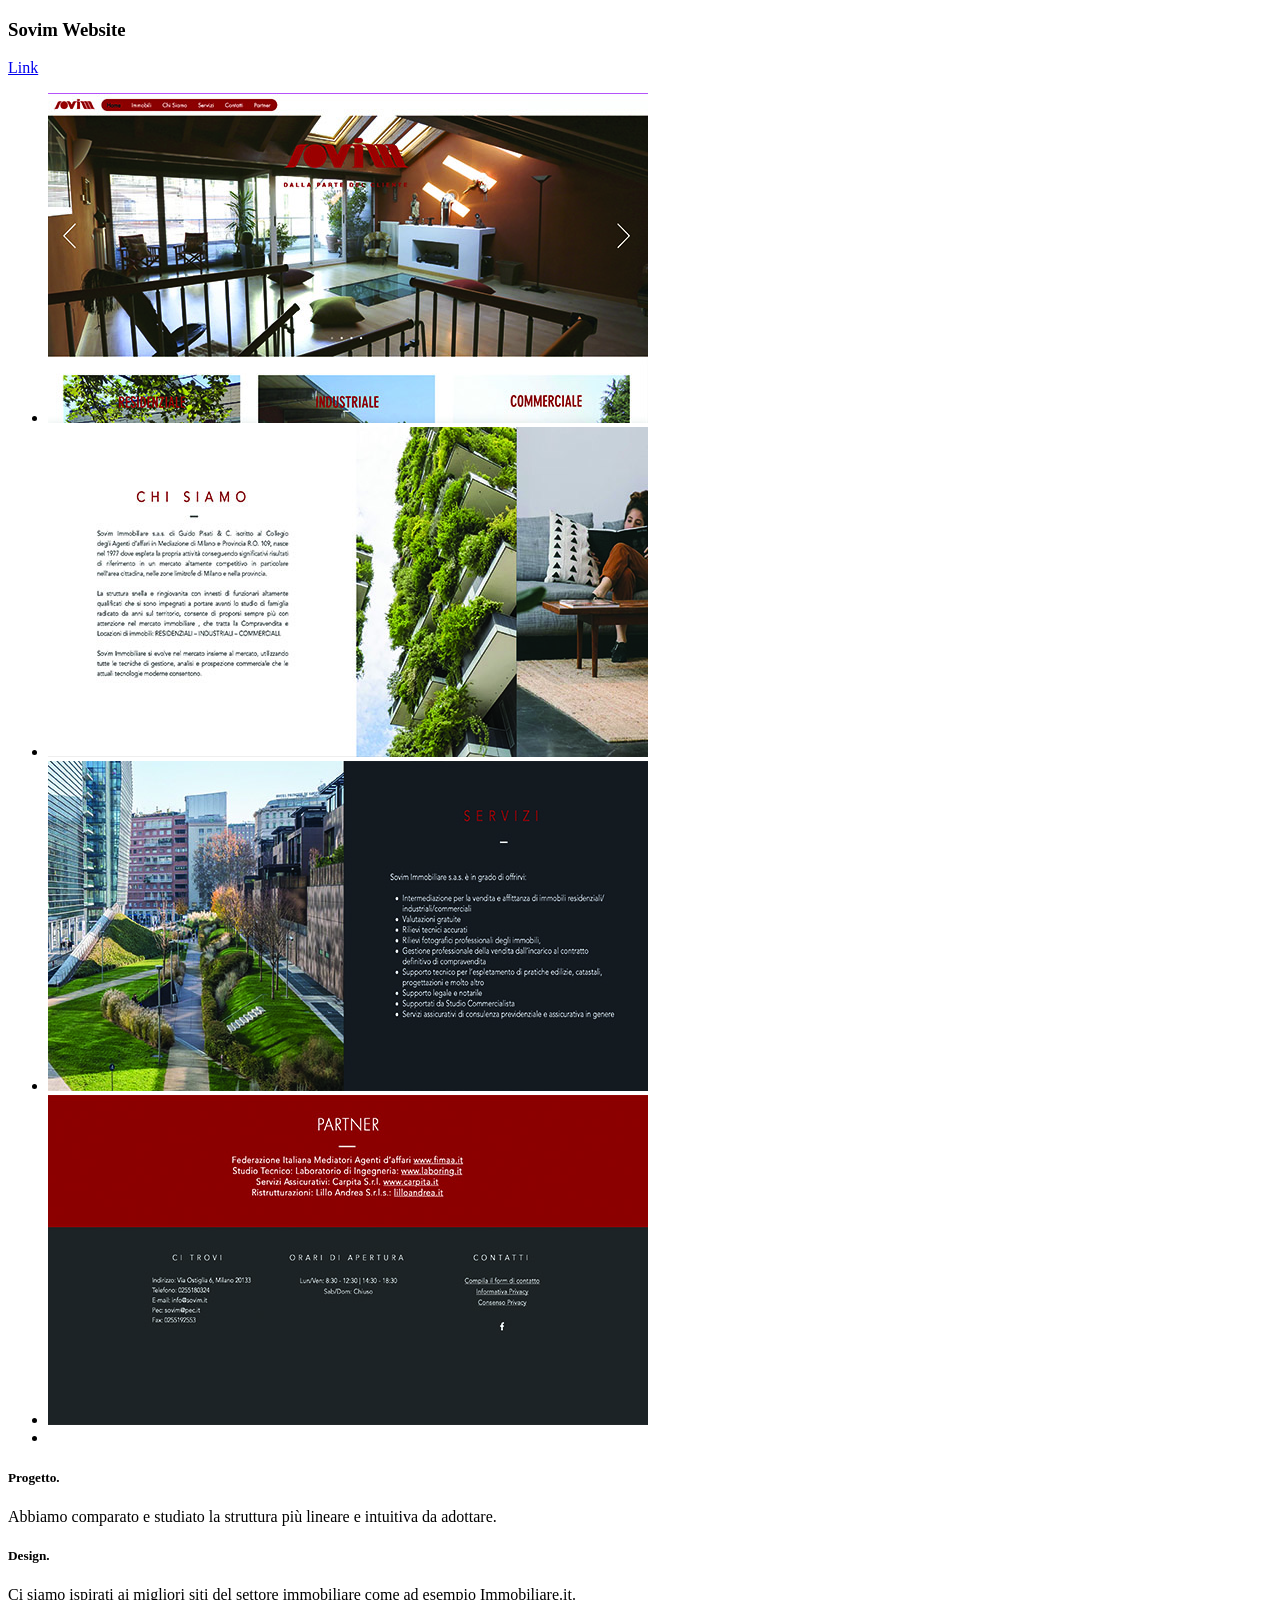
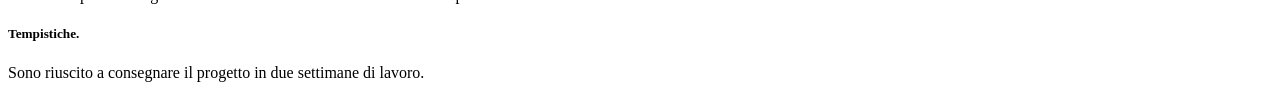
==== project1.html @ c746133a "First release" ====
<!DOCTYPE html>
<!--[if IE 8]><html class="no-js lt-ie9" lang="en"> <![endif]-->
<!--[if gt IE 8]>
<!--><html class="no-js" lang="en"><!--<![endif]-->
<head>

</head>
<body>


	<!-- Primary Page Layout
	================================================== -->

	  
	
	<!-- Primary Page Layout
	================================================== -->

	  
	
	<div id="project-single-slider">

		
		<div id="last-work">
			<div class="container">
				<div class="sixteen columns">
					<h3>Sovim Website</h3>
					<a href="https://info4290849.wixsite.com/sovimtest">Link</a>	
				</div>
				<div class="clear"></div>
				<div class="ten columns">
					<div class="project">
						<ul class="project-slides">
							<!-- Slides -->
							<li class="slide"><img src="images/projects/1.jpg" alt=""> </li>
							<li class="slide"><img src="images/projects/2.jpg" alt=""> </li>
							<li class="slide"><img src="images/projects/3.jpg" alt=""> </li>
							<li class="slide"><img src="images/projects/4.jpg" alt=""> </li>
							<!-- End Slides -->

							<!-- Clear -->
							<li class="clear"></li>
						</ul>
					</div>
				</div>



				<div class="six columns">
					<h5>Progetto.</span></h5>
					<p>Abbiamo comparato e studiato la struttura più lineare e intuitiva da adottare.</p>
					<h5>Design.</span></h5>
					<p>Ci siamo ispirati ai migliori siti del settore immobiliare come ad esempio Immobiliare.it.</p>
					<h5>Tempistiche.</span></h5>
					<p>Sono riuscito a consegnare il progetto in due settimane di lavoro.</p>
				</div>
			</div>
		</div>

		

	
			
	</div>	



<!-- End Document
================================================== -->
</body>
</html>
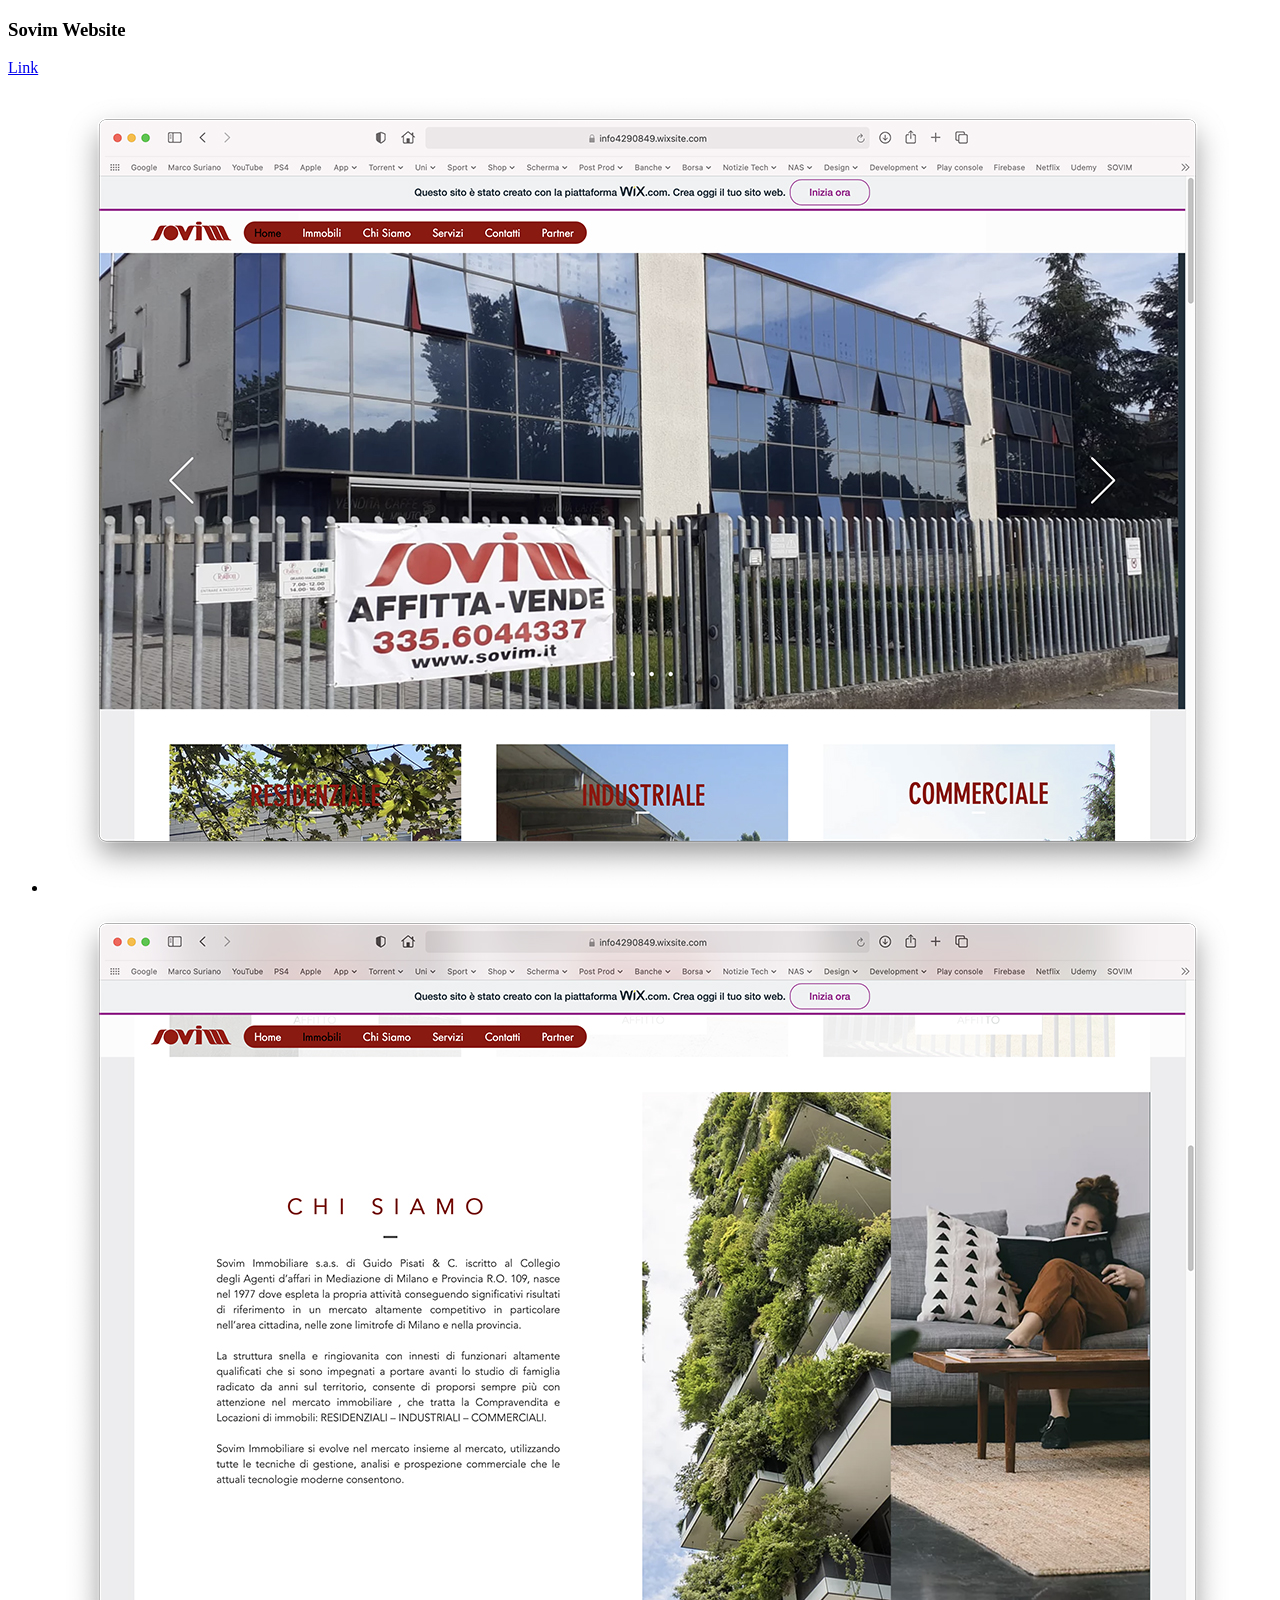
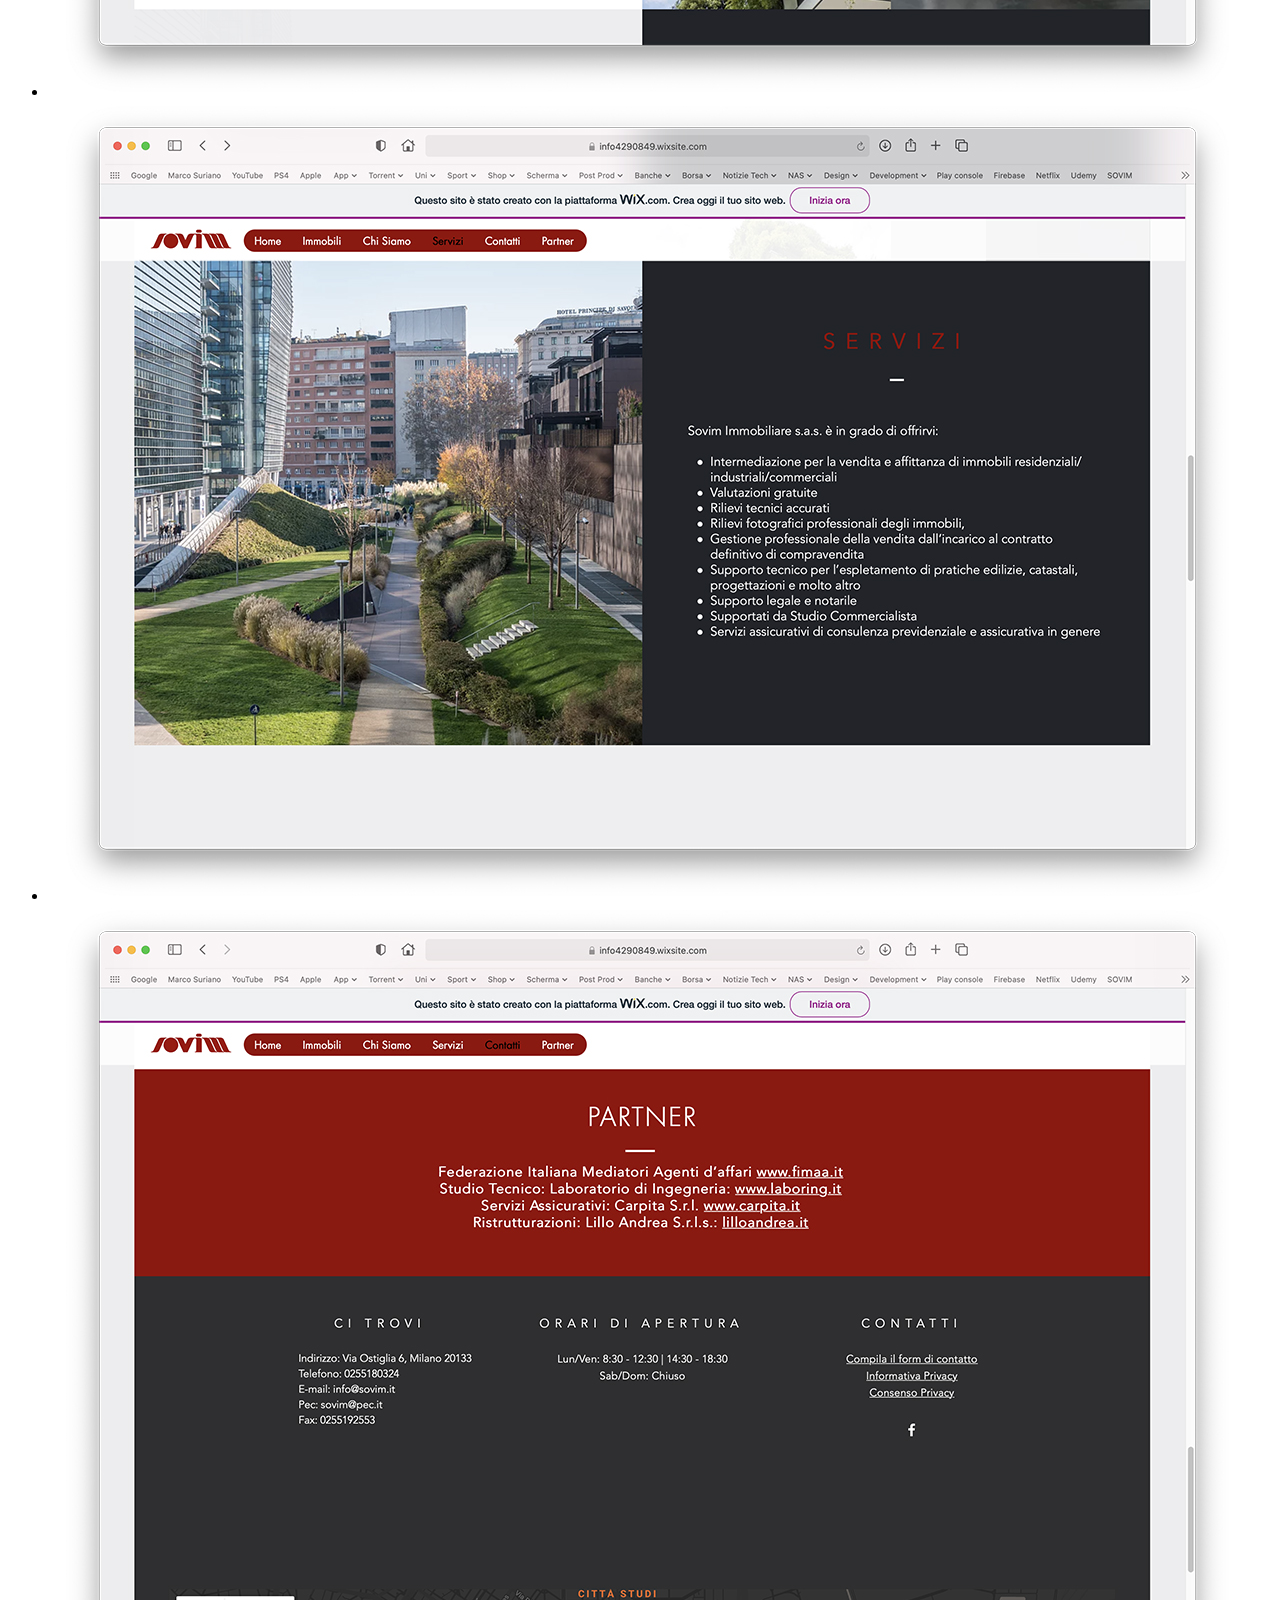
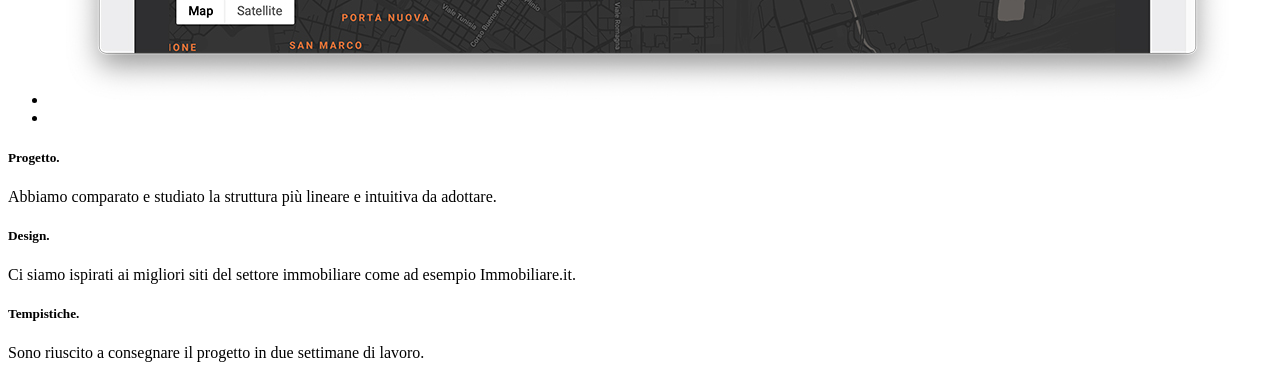
==== commit 8dde6f53: "Update link" ====
--- a/project1.html
+++ b/project1.html
@@ -25,7 +25,7 @@
 			<div class="container">
 				<div class="sixteen columns">
 					<h3>Sovim Website</h3>
-					<a href="https://info4290849.wixsite.com/sovimtest">Link</a>	
+					<a href="http://www.sovim.it">Link</a>	
 				</div>
 				<div class="clear"></div>
 				<div class="ten columns">
